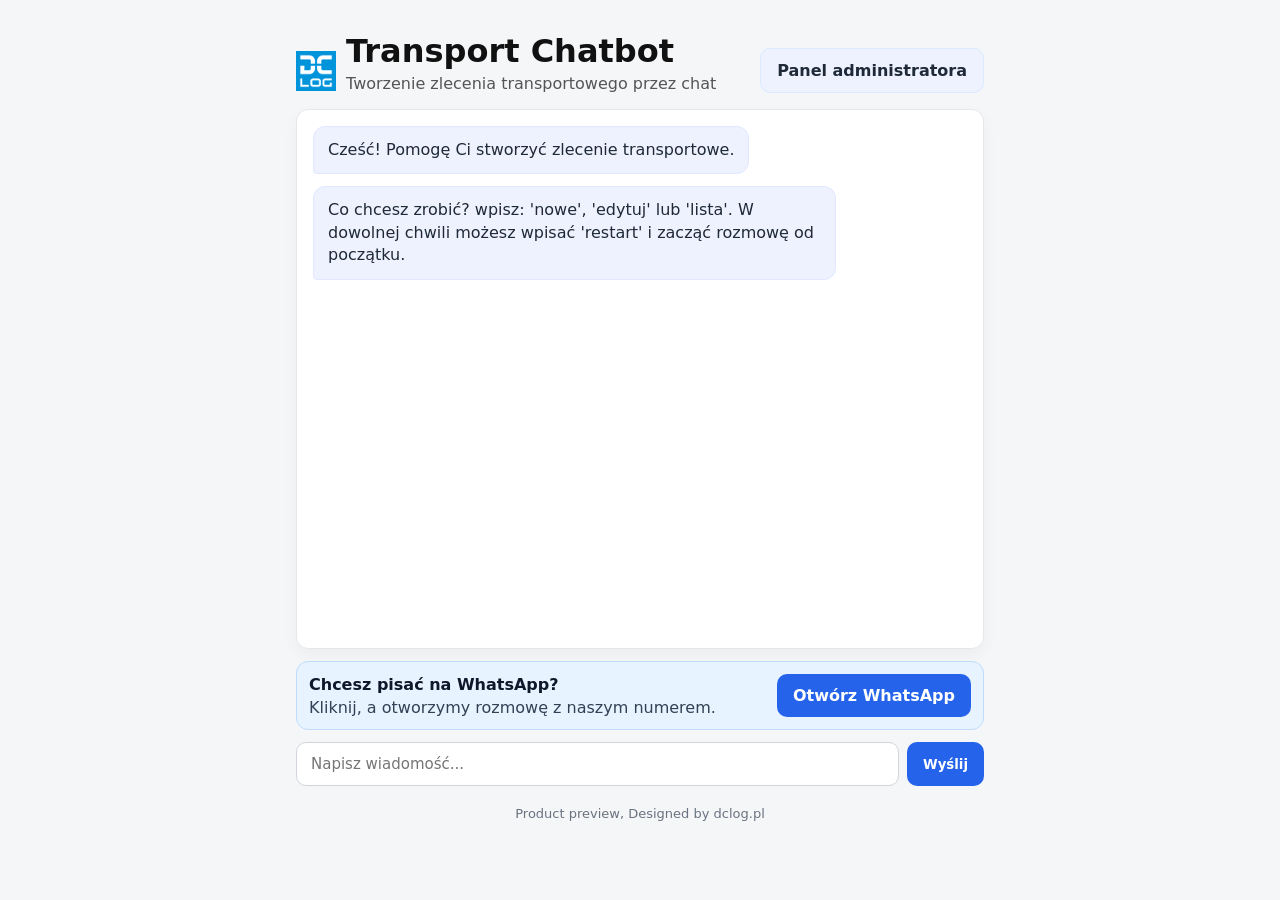
==== server/static/index.html @ 0f921d93 "Logo DCLOG i stopka" ====
<!DOCTYPE html>
<html lang="pl">
  <head>
    <meta charset="UTF-8" />
    <meta name="viewport" content="width=device-width, initial-scale=1.0" />
    <title>Transport Chatbot</title>
    <link rel="stylesheet" href="styles.css" />
  </head>
  <body>
    <div class="app">
      <header class="header">
        <div class="brand">
          <img src="dclog-logo.png" alt="DCLOG logo" />
          <div>
            <h1>Transport Chatbot</h1>
            <p>Tworzenie zlecenia transportowego przez chat</p>
          </div>
        </div>
        <div class="header-actions">
          <a class="button secondary" href="/admin">Panel administratora</a>
        </div>
      </header>
      <main>
        <div id="messages" class="messages"></div>
        <div class="whatsapp-cta">
          <div>
            <div class="cta-title">Chcesz pisać na WhatsApp?</div>
            <div class="cta-desc">Kliknij, a otworzymy rozmowę z naszym numerem.</div>
          </div>
          <a
            class="button whatsapp-btn"
            href="https://wa.me/15551585516"
            data-wa-mobile="whatsapp://send?phone=15551585516"
          >
            Otwórz WhatsApp
          </a>
        </div>
        <form id="chat-form">
          <input
            id="message-input"
            name="message"
            type="text"
            placeholder="Napisz wiadomość..."
            autocomplete="off"
            required
          />
          <button type="submit">Wyślij</button>
        </form>
      </main>
      <div class="footer">Product preview, Designed by dclog.pl</div>
    </div>
    <script src="app.js"></script>
  </body>
</html>
---- server/static/styles.css ----
* {
  box-sizing: border-box;
  font-family: "Inter", system-ui, -apple-system, sans-serif;
}

body {
  margin: 0;
  background: #f4f6f8;
  color: #111;
}

.app {
  max-width: 720px;
  margin: 32px auto;
  padding: 0 16px;
}

.header {
  display: flex;
  align-items: center;
  justify-content: space-between;
  gap: 12px;
  flex-wrap: wrap;
}

.brand {
  display: flex;
  align-items: center;
  gap: 10px;
}

.brand img {
  height: 40px;
  width: 40px;
  object-fit: contain;
}

header h1 {
  margin: 0 0 4px;
}

.header p {
  margin: 0 0 16px;
  color: #555;
}

.messages {
  background: #fff;
  border: 1px solid #e5e7eb;
  border-radius: 12px;
  padding: 16px;
  height: 60vh;
  overflow-y: auto;
  display: flex;
  flex-direction: column;
  gap: 12px;
  box-shadow: 0 6px 16px rgba(0, 0, 0, 0.04);
}

.bubble {
  padding: 12px 14px;
  border-radius: 12px;
  max-width: 80%;
  line-height: 1.4;
  white-space: pre-wrap;
}

.bubble.user {
  align-self: flex-end;
  background: #2563eb;
  color: #fff;
  border-bottom-right-radius: 4px;
}

.bubble.bot {
  align-self: flex-start;
  background: #eef2ff;
  color: #1f2937;
  border-bottom-left-radius: 4px;
  border: 1px solid #e0e7ff;
}

form {
  margin-top: 12px;
  display: flex;
  gap: 8px;
}

input[type="text"] {
  flex: 1;
  padding: 12px 14px;
  border-radius: 10px;
  border: 1px solid #d1d5db;
  font-size: 15px;
  outline: none;
}

input[type="text"]:focus {
  border-color: #2563eb;
  box-shadow: 0 0 0 2px rgba(37, 99, 235, 0.15);
}

a.button,
button {
  background: #2563eb;
  color: #fff;
  border: none;
  border-radius: 10px;
  padding: 12px 16px;
  font-weight: 600;
  cursor: pointer;
}

a.button {
  text-decoration: none;
  display: inline-flex;
  align-items: center;
  justify-content: center;
}

.button.secondary {
  background: #eef2ff;
  color: #1f2937;
  border: 1px solid #dbeafe;
}

button:disabled,
.button:disabled {
  opacity: 0.6;
  cursor: not-allowed;
}

.panel {
  background: #fff;
  border: 1px solid #e5e7eb;
  border-radius: 12px;
  padding: 16px;
  box-shadow: 0 6px 16px rgba(0, 0, 0, 0.04);
}

.panel h2 {
  margin: 0 0 8px;
}

.panel .muted {
  color: #6b7280;
}

.orders-list {
  display: flex;
  flex-direction: column;
  gap: 12px;
}

.order-card {
  border: 1px solid #e5e7eb;
  border-radius: 12px;
  padding: 12px;
  background: #f9fafb;
}

.order-header {
  display: flex;
  justify-content: space-between;
  gap: 8px;
  align-items: center;
  flex-wrap: wrap;
}

.badge {
  display: inline-block;
  padding: 4px 8px;
  border-radius: 999px;
  background: #eef2ff;
  color: #1f2937;
  border: 1px solid #dbeafe;
  font-size: 12px;
}

.badge.success {
  background: #ecfdf3;
  color: #166534;
  border-color: #bbf7d0;
}

.badge.danger {
  background: #fef2f2;
  color: #b91c1c;
  border-color: #fecaca;
}

.badge.warning {
  background: #fffbeb;
  color: #92400e;
  border-color: #fef3c7;
}

.order-route {
  margin: 4px 0;
  color: #111;
  font-weight: 600;
}

.order-meta {
  display: flex;
  gap: 12px;
  flex-wrap: wrap;
  color: #4b5563;
  font-size: 14px;
}

.order-details {
  margin-top: 8px;
}

.order-details ul {
  padding-left: 18px;
  margin: 6px 0 0;
  color: #374151;
}

.offer-form {
  margin-top: 12px;
  display: flex;
  flex-direction: column;
  gap: 8px;
}

.offer-grid {
  display: grid;
  grid-template-columns: repeat(auto-fit, minmax(180px, 1fr));
  gap: 10px;
}

.offer-grid label {
  display: flex;
  flex-direction: column;
  gap: 4px;
  font-size: 14px;
  color: #374151;
}

.offer-grid input {
  padding: 10px 12px;
  border-radius: 10px;
  border: 1px solid #d1d5db;
  font-size: 14px;
}

.offer-actions {
  display: flex;
  gap: 12px;
  align-items: center;
}

.empty {
  padding: 12px;
  color: #6b7280;
}

.hidden {
  display: none;
}

.offer-box {
  margin-top: 10px;
  padding: 12px;
  border-radius: 10px;
  background: #fff;
  border: 1px solid #e5e7eb;
}

.offer-details {
  margin: 8px 0 0;
  padding-left: 18px;
  color: #374151;
}

.share-row {
  display: flex;
  gap: 8px;
  align-items: center;
  margin-top: 8px;
}

.share-row input {
  flex: 1;
  background: #f9fafb;
  border: 1px solid #d1d5db;
  border-radius: 10px;
  padding: 10px 12px;
}

.footer {
  margin-top: 20px;
  text-align: center;
  color: #6b7280;
  font-size: 13px;
}

.whatsapp-cta {
  margin: 12px 0;
  padding: 12px;
  border-radius: 12px;
  background: #e7f3ff;
  border: 1px solid #bfdbfe;
  display: flex;
  justify-content: space-between;
  align-items: center;
  gap: 12px;
  flex-wrap: wrap;
}

.whatsapp-cta .cta-title {
  font-weight: 700;
  color: #0f172a;
}

.whatsapp-cta .cta-desc {
  color: #334155;
  margin-top: 4px;
}

.whatsapp-btn {
  background: #25d366;
  color: #0b1720;
  border: 1px solid #22c35e;
}

.modal {
  position: fixed;
  inset: 0;
  background: rgba(0, 0, 0, 0.35);
  display: flex;
  align-items: center;
  justify-content: center;
  padding: 16px;
  z-index: 1000;
}

.modal .modal-content {
  background: #fff;
  border-radius: 12px;
  padding: 16px;
  width: min(420px, 100%);
  box-shadow: 0 10px 30px rgba(0, 0, 0, 0.16);
}

.modal h3 {
  margin: 0 0 6px;
}

.modal p {
  margin: 0 0 12px;
  color: #4b5563;
}

.modal input[type="password"] {
  width: 100%;
  padding: 12px 14px;
  border-radius: 10px;
  border: 1px solid #d1d5db;
  font-size: 15px;
}

.modal-actions {
  margin-top: 12px;
  display: flex;
  gap: 10px;
  justify-content: flex-end;
}

.modal-error {
  margin-top: 8px;
  color: #b91c1c;
  font-size: 14px;
  min-height: 18px;
}

body.modal-open {
  overflow: hidden;
}

@media (max-width: 640px) {
  .whatsapp-cta {
    flex-direction: column;
    align-items: flex-start;
  }
  .whatsapp-btn {
    width: 100%;
    justify-content: center;
  }
}
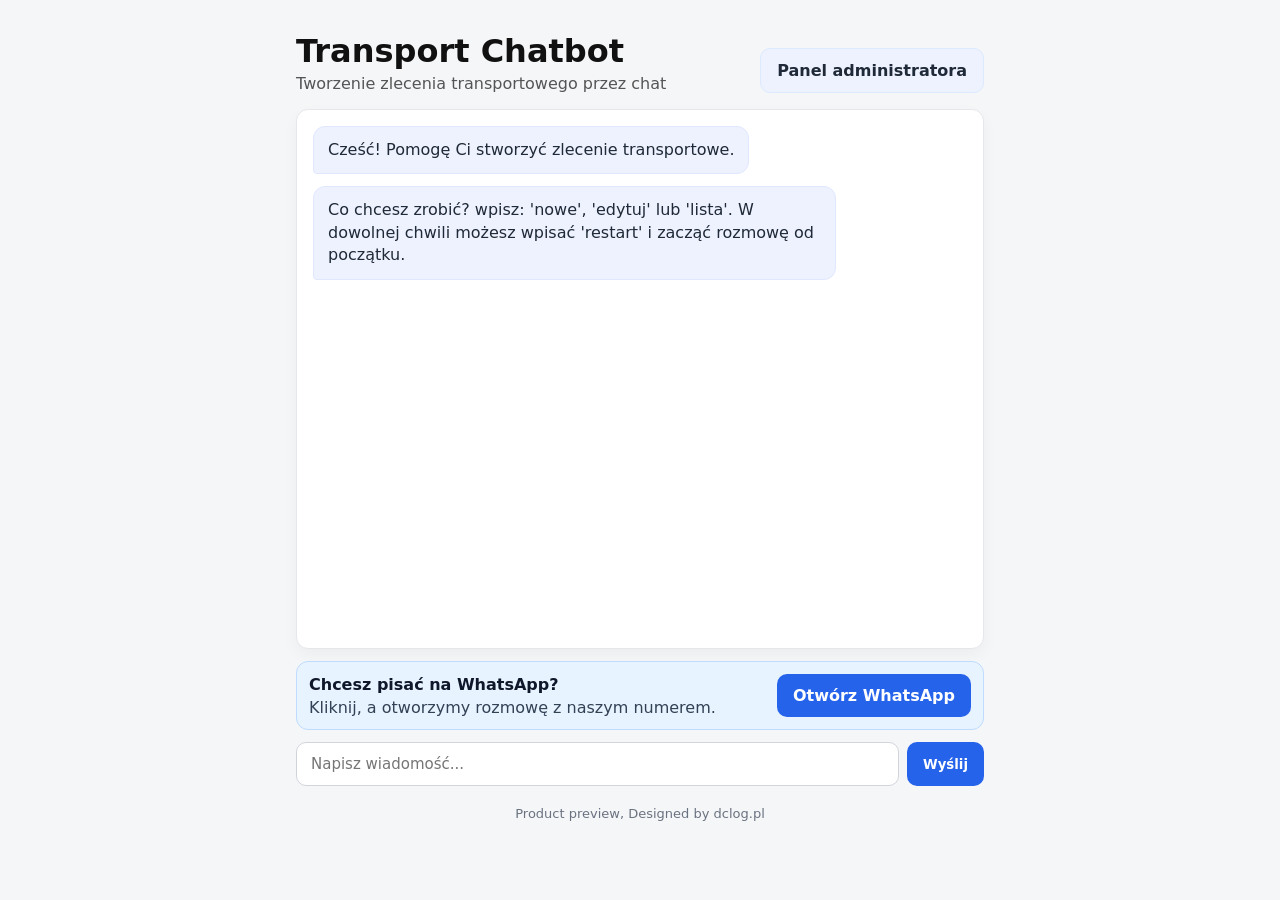
==== commit dab2d30c: "Ukryj okno logowania admina po haśle i usuń logo DCLOG Klasa .modal nadpisywała .hidden (ta sama spe" ====
--- a/server/static/index.html
+++ b/server/static/index.html
@@ -9,12 +9,9 @@
   <body>
     <div class="app">
       <header class="header">
-        <div class="brand">
-          <img src="dclog-logo.png" alt="DCLOG logo" />
-          <div>
-            <h1>Transport Chatbot</h1>
-            <p>Tworzenie zlecenia transportowego przez chat</p>
-          </div>
+        <div>
+          <h1>Transport Chatbot</h1>
+          <p>Tworzenie zlecenia transportowego przez chat</p>
         </div>
         <div class="header-actions">
           <a class="button secondary" href="/admin">Panel administratora</a>
--- a/server/static/styles.css
+++ b/server/static/styles.css
@@ -27,12 +27,6 @@
   display: flex;
   align-items: center;
   gap: 10px;
-}
-
-.brand img {
-  height: 40px;
-  width: 40px;
-  object-fit: contain;
 }
 
 header h1 {
@@ -336,6 +330,10 @@
   justify-content: center;
   padding: 16px;
   z-index: 1000;
+}
+
+.modal.hidden {
+  display: none;
 }
 
 .modal .modal-content {
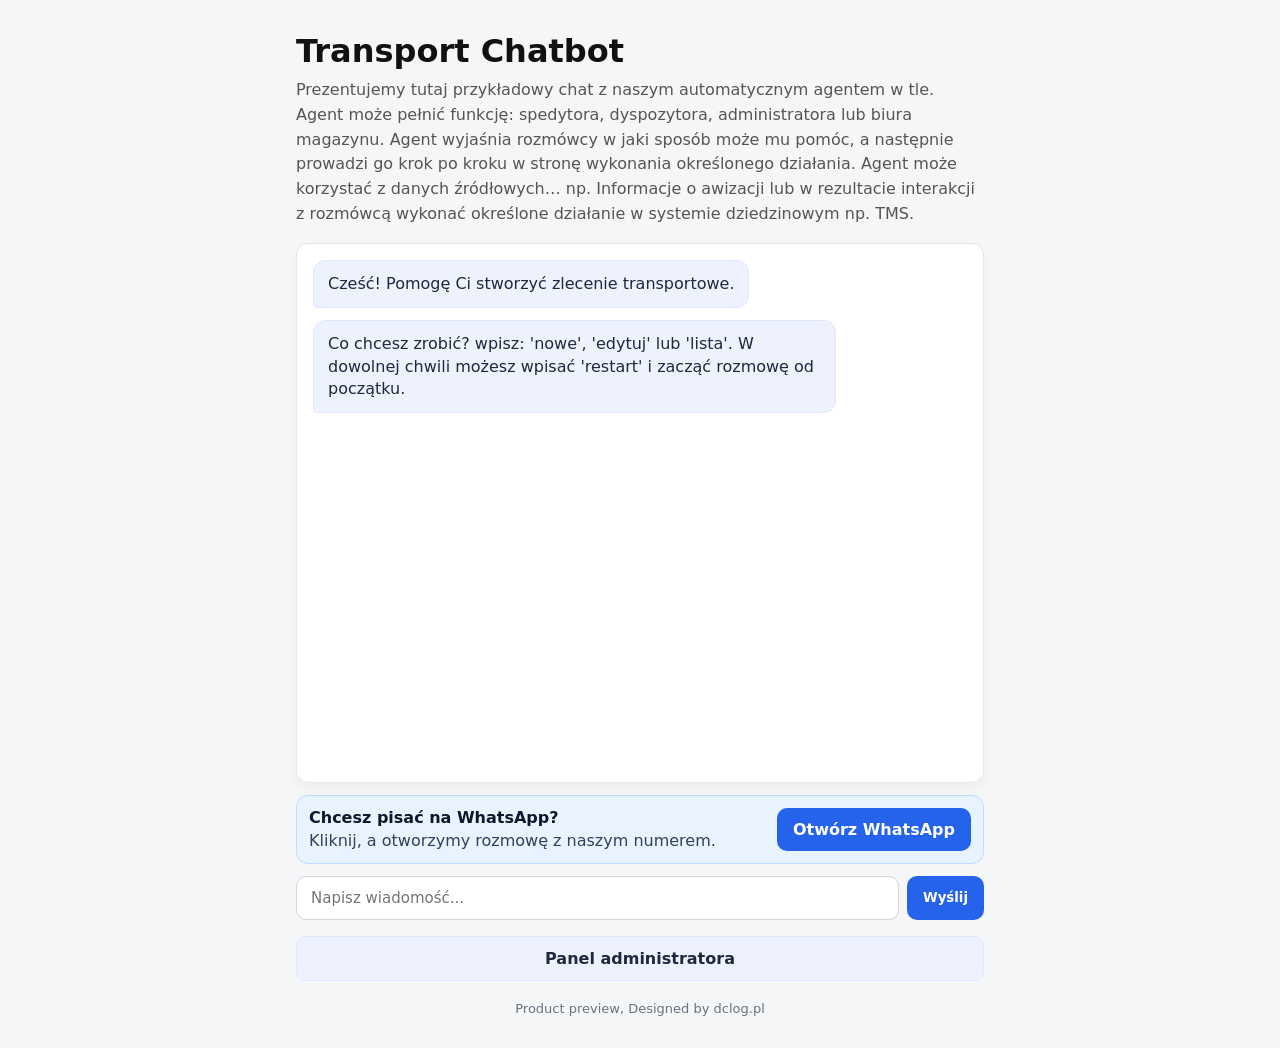
==== commit d82bfa7e: "Zmień opis czatu i przenieś panel admina pod formularz Podtytuł na stronie głównej opisuje przykłado" ====
--- a/server/static/index.html
+++ b/server/static/index.html
@@ -4,17 +4,21 @@
     <meta charset="UTF-8" />
     <meta name="viewport" content="width=device-width, initial-scale=1.0" />
     <title>Transport Chatbot</title>
-    <link rel="stylesheet" href="styles.css" />
+    <link rel="stylesheet" href="styles.css?v=20260818d" />
   </head>
   <body>
     <div class="app">
       <header class="header">
         <div>
           <h1>Transport Chatbot</h1>
-          <p>Tworzenie zlecenia transportowego przez chat</p>
-        </div>
-        <div class="header-actions">
-          <a class="button secondary" href="/admin">Panel administratora</a>
+          <p class="subtitle">
+            Prezentujemy tutaj przykładowy chat z naszym automatycznym agentem w tle.
+            Agent może pełnić funkcję: spedytora, dyspozytora, administratora lub biura magazynu.
+            Agent wyjaśnia rozmówcy w jaki sposób może mu pomóc, a następnie prowadzi go krok po kroku
+            w stronę wykonania określonego działania. Agent może korzystać z danych źródłowych…
+            np. Informacje o awizacji lub w rezultacie interakcji z rozmówcą wykonać określone działanie
+            w systemie dziedzinowym np. TMS.
+          </p>
         </div>
       </header>
       <main>
@@ -43,6 +47,9 @@
           />
           <button type="submit">Wyślij</button>
         </form>
+        <div class="admin-link-row">
+          <a class="button secondary" href="/admin">Panel administratora</a>
+        </div>
       </main>
       <div class="footer">Product preview, Designed by dclog.pl</div>
     </div>
--- a/server/static/styles.css
+++ b/server/static/styles.css
@@ -17,7 +17,7 @@
 
 .header {
   display: flex;
-  align-items: center;
+  align-items: flex-start;
   justify-content: space-between;
   gap: 12px;
   flex-wrap: wrap;
@@ -30,12 +30,14 @@
 }
 
 header h1 {
-  margin: 0 0 4px;
-}
-
-.header p {
+  margin: 0 0 8px;
+}
+
+.header p,
+.header .subtitle {
   margin: 0 0 16px;
   color: #555;
+  line-height: 1.55;
 }
 
 .messages {
@@ -290,6 +292,15 @@
   text-align: center;
   color: #6b7280;
   font-size: 13px;
+}
+
+.admin-link-row {
+  margin-top: 16px;
+  display: flex;
+}
+
+.admin-link-row .button {
+  width: 100%;
 }
 
 .whatsapp-cta {
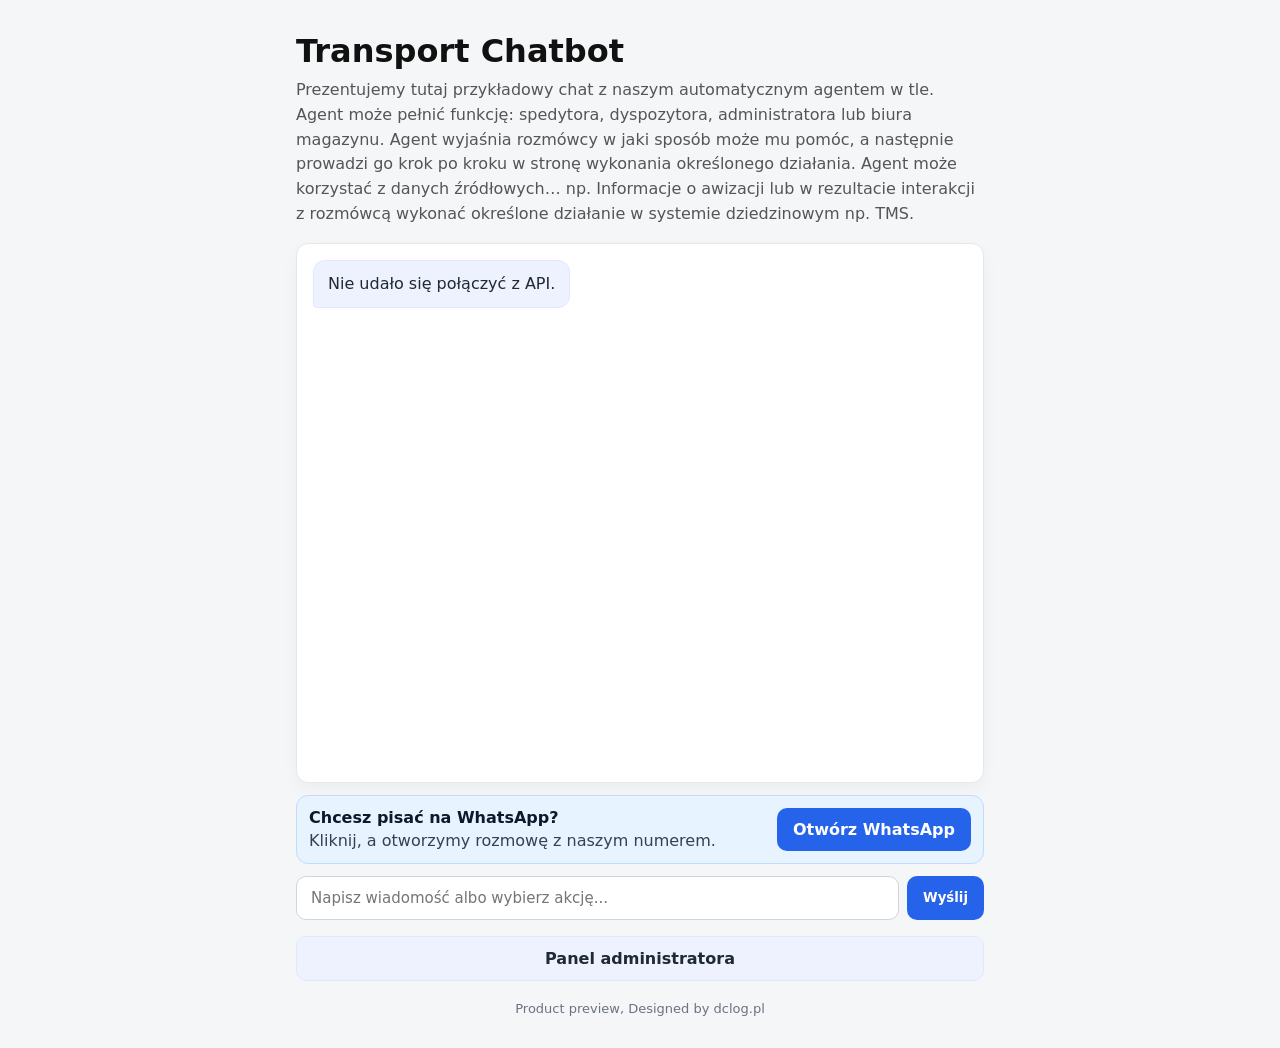
==== commit 30121dcd: "Powitanie agenta, przyciski akcji i lista zleceń bez ręcznego ID Chat zaczyna od wyjaśnienia roli ag" ====
--- a/server/static/index.html
+++ b/server/static/index.html
@@ -4,7 +4,7 @@
     <meta charset="UTF-8" />
     <meta name="viewport" content="width=device-width, initial-scale=1.0" />
     <title>Transport Chatbot</title>
-    <link rel="stylesheet" href="styles.css?v=20260818d" />
+    <link rel="stylesheet" href="styles.css?v=20260819a" />
   </head>
   <body>
     <div class="app">
@@ -41,7 +41,7 @@
             id="message-input"
             name="message"
             type="text"
-            placeholder="Napisz wiadomość..."
+            placeholder="Napisz wiadomość albo wybierz akcję..."
             autocomplete="off"
             required
           />
@@ -53,6 +53,6 @@
       </main>
       <div class="footer">Product preview, Designed by dclog.pl</div>
     </div>
-    <script src="app.js"></script>
+    <script src="app.js?v=20260819a"></script>
   </body>
 </html>
--- a/server/static/styles.css
+++ b/server/static/styles.css
@@ -74,6 +74,28 @@
   color: #1f2937;
   border-bottom-left-radius: 4px;
   border: 1px solid #e0e7ff;
+}
+
+.chat-actions {
+  display: flex;
+  flex-wrap: wrap;
+  gap: 8px;
+  align-self: flex-start;
+  max-width: 100%;
+}
+
+.chat-action {
+  background: #fff;
+  color: #1f2937;
+  border: 1px solid #c7d2fe;
+  border-radius: 999px;
+  padding: 8px 12px;
+  font-weight: 600;
+  font-size: 13px;
+}
+
+.chat-action:hover {
+  background: #eef2ff;
 }
 
 form {
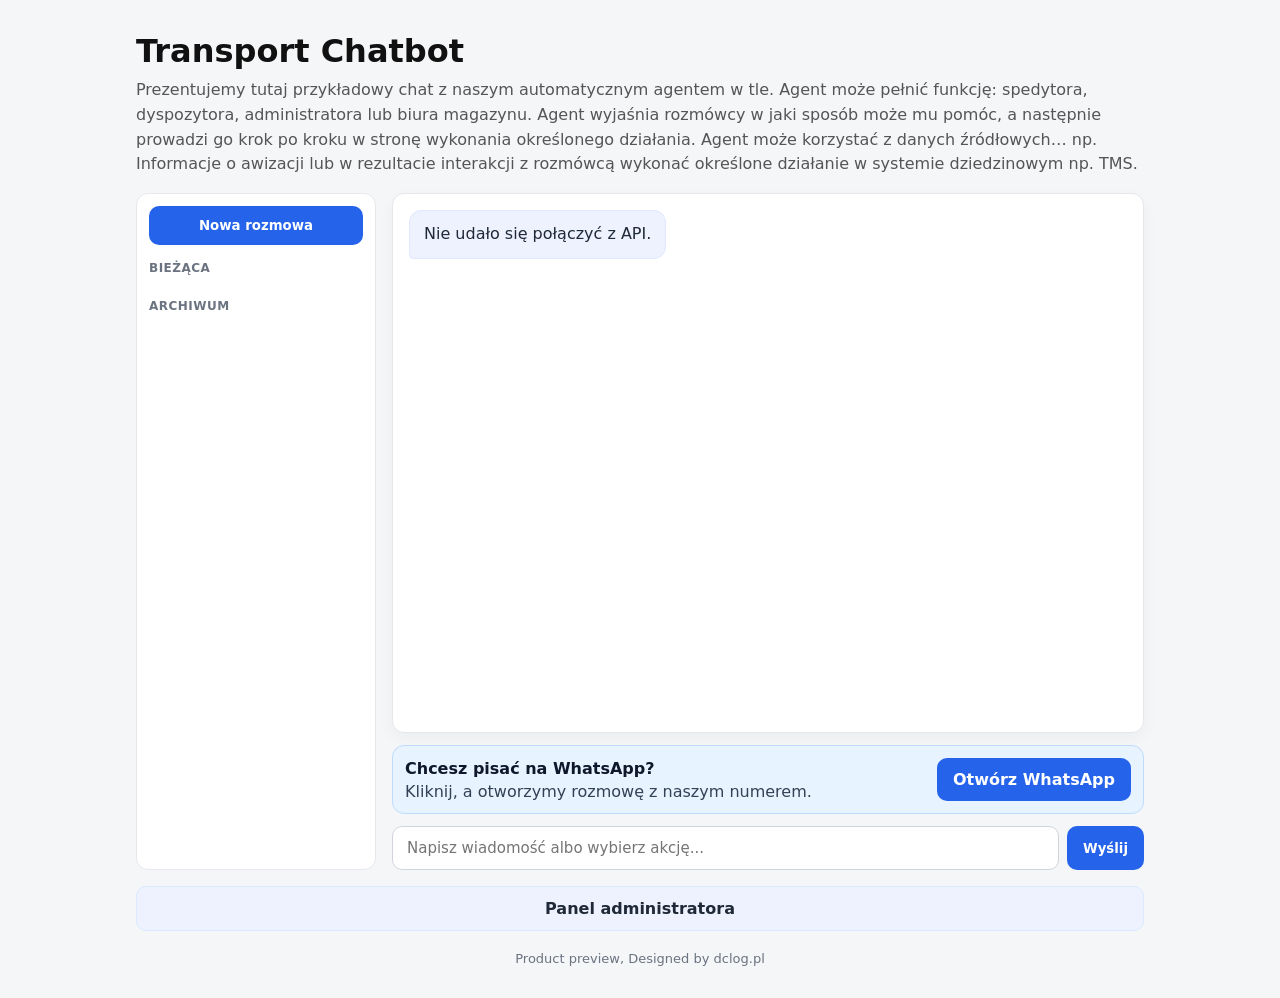
==== commit 161aedb5: "Dodaj wątki czatu: zapis historii, nowa rozmowa i archiwum Każda wiadomość zapisuje się po stronie s" ====
--- a/server/static/index.html
+++ b/server/static/index.html
@@ -4,7 +4,7 @@
     <meta charset="UTF-8" />
     <meta name="viewport" content="width=device-width, initial-scale=1.0" />
     <title>Transport Chatbot</title>
-    <link rel="stylesheet" href="styles.css?v=20260819a" />
+    <link rel="stylesheet" href="styles.css?v=20260819b" />
   </head>
   <body>
     <div class="app">
@@ -22,37 +22,48 @@
         </div>
       </header>
       <main>
-        <div id="messages" class="messages"></div>
-        <div class="whatsapp-cta">
-          <div>
-            <div class="cta-title">Chcesz pisać na WhatsApp?</div>
-            <div class="cta-desc">Kliknij, a otworzymy rozmowę z naszym numerem.</div>
+        <div class="chat-shell">
+          <aside class="thread-pane">
+            <button id="new-chat-btn" type="button">Nowa rozmowa</button>
+            <div class="thread-section-title">Bieżąca</div>
+            <div id="thread-list-active" class="thread-list"></div>
+            <div class="thread-section-title">Archiwum</div>
+            <div id="thread-list-archive" class="thread-list"></div>
+          </aside>
+          <div class="chat-pane">
+            <div id="messages" class="messages"></div>
+            <div class="whatsapp-cta">
+              <div>
+                <div class="cta-title">Chcesz pisać na WhatsApp?</div>
+                <div class="cta-desc">Kliknij, a otworzymy rozmowę z naszym numerem.</div>
+              </div>
+              <a
+                class="button whatsapp-btn"
+                href="https://wa.me/15551585516"
+                data-wa-mobile="whatsapp://send?phone=15551585516"
+              >
+                Otwórz WhatsApp
+              </a>
+            </div>
+            <form id="chat-form">
+              <input
+                id="message-input"
+                name="message"
+                type="text"
+                placeholder="Napisz wiadomość albo wybierz akcję..."
+                autocomplete="off"
+                required
+              />
+              <button type="submit">Wyślij</button>
+            </form>
           </div>
-          <a
-            class="button whatsapp-btn"
-            href="https://wa.me/15551585516"
-            data-wa-mobile="whatsapp://send?phone=15551585516"
-          >
-            Otwórz WhatsApp
-          </a>
         </div>
-        <form id="chat-form">
-          <input
-            id="message-input"
-            name="message"
-            type="text"
-            placeholder="Napisz wiadomość albo wybierz akcję..."
-            autocomplete="off"
-            required
-          />
-          <button type="submit">Wyślij</button>
-        </form>
         <div class="admin-link-row">
           <a class="button secondary" href="/admin">Panel administratora</a>
         </div>
       </main>
       <div class="footer">Product preview, Designed by dclog.pl</div>
     </div>
-    <script src="app.js?v=20260819a"></script>
+    <script src="app.js?v=20260819b"></script>
   </body>
 </html>
--- a/server/static/styles.css
+++ b/server/static/styles.css
@@ -10,7 +10,7 @@
 }
 
 .app {
-  max-width: 720px;
+  max-width: 1040px;
   margin: 32px auto;
   padding: 0 16px;
 }
@@ -51,6 +51,89 @@
   flex-direction: column;
   gap: 12px;
   box-shadow: 0 6px 16px rgba(0, 0, 0, 0.04);
+}
+
+.chat-shell {
+  display: grid;
+  grid-template-columns: 240px 1fr;
+  gap: 16px;
+  align-items: stretch;
+}
+
+.thread-pane {
+  background: #fff;
+  border: 1px solid #e5e7eb;
+  border-radius: 12px;
+  padding: 12px;
+  display: flex;
+  flex-direction: column;
+  gap: 8px;
+  min-height: 60vh;
+}
+
+#new-chat-btn {
+  width: 100%;
+}
+
+.thread-section-title {
+  margin-top: 8px;
+  font-size: 12px;
+  font-weight: 700;
+  color: #6b7280;
+  text-transform: uppercase;
+  letter-spacing: 0.04em;
+}
+
+.thread-list {
+  display: flex;
+  flex-direction: column;
+  gap: 6px;
+}
+
+.thread-item {
+  text-align: left;
+  background: #f8fafc;
+  color: #111;
+  border: 1px solid #e5e7eb;
+  border-radius: 10px;
+  padding: 8px 10px;
+  font-weight: 600;
+  font-size: 13px;
+}
+
+.thread-item.active {
+  background: #eef2ff;
+  border-color: #c7d2fe;
+}
+
+.thread-item .thread-preview {
+  display: block;
+  margin-top: 4px;
+  color: #6b7280;
+  font-weight: 400;
+  font-size: 12px;
+  white-space: nowrap;
+  overflow: hidden;
+  text-overflow: ellipsis;
+}
+
+.thread-empty {
+  color: #9ca3af;
+  font-size: 13px;
+  padding: 4px 2px;
+}
+
+.bubble.typing {
+  color: #6b7280;
+}
+
+@media (max-width: 800px) {
+  .chat-shell {
+    grid-template-columns: 1fr;
+  }
+  .thread-pane {
+    min-height: 0;
+  }
 }
 
 .bubble {
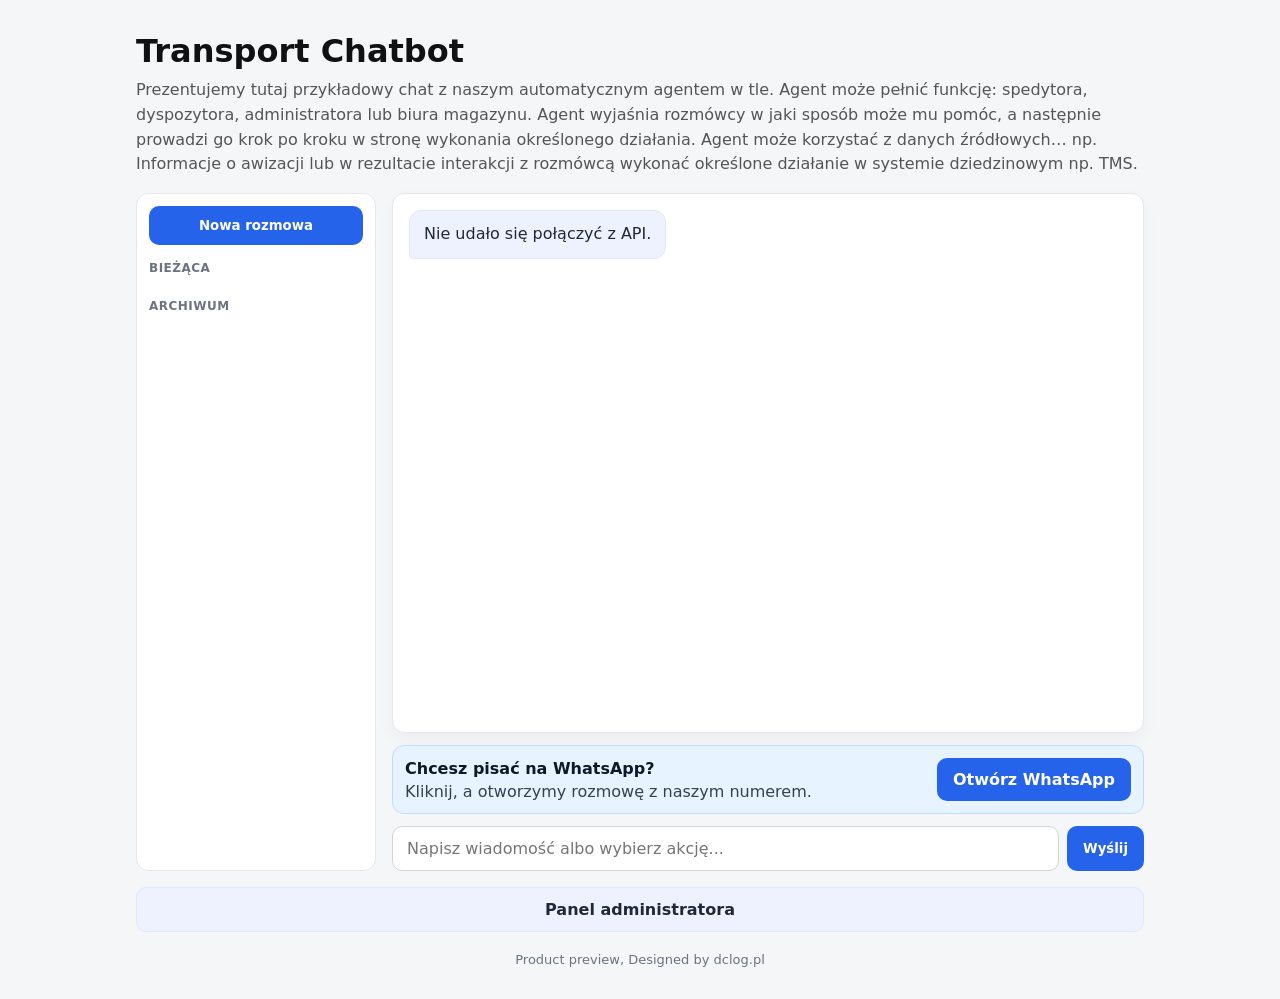
==== commit fc946fdc: "Dopasuj interfejs do szerokości ekranu iPhone Zablokuj poziomy overflow, zawijaj długie przyciski i " ====
--- a/server/static/index.html
+++ b/server/static/index.html
@@ -2,9 +2,9 @@
 <html lang="pl">
   <head>
     <meta charset="UTF-8" />
-    <meta name="viewport" content="width=device-width, initial-scale=1.0" />
+    <meta name="viewport" content="width=device-width, initial-scale=1, viewport-fit=cover" />
     <title>Transport Chatbot</title>
-    <link rel="stylesheet" href="styles.css?v=20260819b" />
+    <link rel="stylesheet" href="styles.css?v=20260819f" />
   </head>
   <body>
     <div class="app">
@@ -64,6 +64,6 @@
       </main>
       <div class="footer">Product preview, Designed by dclog.pl</div>
     </div>
-    <script src="app.js?v=20260819b"></script>
+    <script src="app.js?v=20260819f"></script>
   </body>
 </html>
--- a/server/static/styles.css
+++ b/server/static/styles.css
@@ -3,16 +3,40 @@
   font-family: "Inter", system-ui, -apple-system, sans-serif;
 }
 
+html {
+  -webkit-text-size-adjust: 100%;
+  text-size-adjust: 100%;
+}
+
+html,
 body {
   margin: 0;
+  width: 100%;
+  max-width: 100%;
+  overflow-x: hidden;
+}
+
+body {
   background: #f4f6f8;
   color: #111;
 }
 
+img,
+svg,
+video,
+canvas {
+  max-width: 100%;
+  height: auto;
+}
+
 .app {
+  width: 100%;
   max-width: 1040px;
   margin: 32px auto;
   padding: 0 16px;
+  padding-left: max(16px, env(safe-area-inset-left));
+  padding-right: max(16px, env(safe-area-inset-right));
+  overflow-x: hidden;
 }
 
 .header {
@@ -21,6 +45,13 @@
   justify-content: space-between;
   gap: 12px;
   flex-wrap: wrap;
+}
+
+.header-actions {
+  display: flex;
+  flex-wrap: wrap;
+  gap: 8px;
+  align-items: center;
 }
 
 .brand {
@@ -38,6 +69,7 @@
   margin: 0 0 16px;
   color: #555;
   line-height: 1.55;
+  overflow-wrap: anywhere;
 }
 
 .messages {
@@ -46,18 +78,26 @@
   border-radius: 12px;
   padding: 16px;
   height: 60vh;
+  overflow-x: hidden;
   overflow-y: auto;
   display: flex;
   flex-direction: column;
   gap: 12px;
   box-shadow: 0 6px 16px rgba(0, 0, 0, 0.04);
+  min-width: 0;
 }
 
 .chat-shell {
   display: grid;
-  grid-template-columns: 240px 1fr;
+  grid-template-columns: 240px minmax(0, 1fr);
   gap: 16px;
   align-items: stretch;
+  min-width: 0;
+}
+
+.chat-pane {
+  min-width: 0;
+  max-width: 100%;
 }
 
 .thread-pane {
@@ -69,6 +109,8 @@
   flex-direction: column;
   gap: 8px;
   min-height: 60vh;
+  min-width: 0;
+  max-width: 100%;
 }
 
 #new-chat-btn {
@@ -129,19 +171,23 @@
 
 @media (max-width: 800px) {
   .chat-shell {
-    grid-template-columns: 1fr;
+    grid-template-columns: minmax(0, 1fr);
   }
   .thread-pane {
     min-height: 0;
+    max-height: 30vh;
+    overflow-y: auto;
   }
 }
 
 .bubble {
   padding: 12px 14px;
   border-radius: 12px;
-  max-width: 80%;
+  max-width: min(80%, 100%);
   line-height: 1.4;
   white-space: pre-wrap;
+  overflow-wrap: anywhere;
+  word-break: break-word;
 }
 
 .bubble.user {
@@ -175,6 +221,10 @@
   padding: 8px 12px;
   font-weight: 600;
   font-size: 13px;
+  white-space: normal;
+  text-align: center;
+  max-width: 100%;
+  line-height: 1.3;
 }
 
 .chat-action:hover {
@@ -185,18 +235,25 @@
   margin-top: 12px;
   display: flex;
   gap: 8px;
-}
-
-input[type="text"] {
-  flex: 1;
+  min-width: 0;
+  max-width: 100%;
+}
+
+input[type="text"],
+input[type="password"] {
+  flex: 1 1 auto;
+  min-width: 0;
+  width: 100%;
+  max-width: 100%;
   padding: 12px 14px;
   border-radius: 10px;
   border: 1px solid #d1d5db;
-  font-size: 15px;
+  font-size: 16px;
   outline: none;
 }
 
-input[type="text"]:focus {
+input[type="text"]:focus,
+input[type="password"]:focus {
   border-color: #2563eb;
   box-shadow: 0 0 0 2px rgba(37, 99, 235, 0.15);
 }
@@ -210,6 +267,8 @@
   padding: 12px 16px;
   font-weight: 600;
   cursor: pointer;
+  max-width: 100%;
+  white-space: normal;
 }
 
 a.button {
@@ -329,7 +388,7 @@
 
 .offer-grid {
   display: grid;
-  grid-template-columns: repeat(auto-fit, minmax(180px, 1fr));
+  grid-template-columns: repeat(auto-fit, minmax(min(180px, 100%), 1fr));
   gap: 10px;
 }
 
@@ -352,6 +411,7 @@
   display: flex;
   gap: 12px;
   align-items: center;
+  flex-wrap: wrap;
 }
 
 .empty {
@@ -382,10 +442,13 @@
   gap: 8px;
   align-items: center;
   margin-top: 8px;
+  flex-wrap: wrap;
+  min-width: 0;
 }
 
 .share-row input {
-  flex: 1;
+  flex: 1 1 160px;
+  min-width: 0;
   background: #f9fafb;
   border: 1px solid #d1d5db;
   border-radius: 10px;
@@ -496,12 +559,94 @@
 }
 
 @media (max-width: 640px) {
+  .app {
+    margin: 12px auto 24px;
+    padding: 0 12px;
+    padding-left: max(12px, env(safe-area-inset-left));
+    padding-right: max(12px, env(safe-area-inset-right));
+    padding-bottom: max(12px, env(safe-area-inset-bottom));
+  }
+
+  header h1 {
+    font-size: 1.35rem;
+    overflow-wrap: anywhere;
+  }
+
+  .header,
+  .header > div {
+    min-width: 0;
+    max-width: 100%;
+  }
+
+  .header-actions {
+    width: 100%;
+  }
+
+  .header-actions .button,
+  .header-actions button {
+    flex: 1 1 140px;
+  }
+
+  .header .subtitle,
+  .header p {
+    font-size: 14px;
+  }
+
+  .messages {
+    height: min(52vh, 420px);
+    padding: 12px;
+  }
+
+  .bubble {
+    max-width: 100%;
+  }
+
+  form#chat-form,
+  #chat-form {
+    flex-wrap: wrap;
+  }
+
+  form#chat-form input,
+  form#chat-form button,
+  #chat-form input,
+  #chat-form button {
+    flex: 1 1 100%;
+  }
+
   .whatsapp-cta {
     flex-direction: column;
-    align-items: flex-start;
-  }
+    align-items: stretch;
+  }
+
   .whatsapp-btn {
     width: 100%;
     justify-content: center;
   }
-}
+
+  .panel,
+  .order-card {
+    min-width: 0;
+    overflow-x: hidden;
+  }
+
+  .order-route {
+    overflow-wrap: anywhere;
+  }
+
+  .modal {
+    padding: 12px;
+    align-items: flex-end;
+  }
+
+  .modal .modal-content {
+    width: 100%;
+  }
+
+  .modal-actions {
+    flex-wrap: wrap;
+  }
+
+  .modal-actions button {
+    flex: 1 1 120px;
+  }
+}
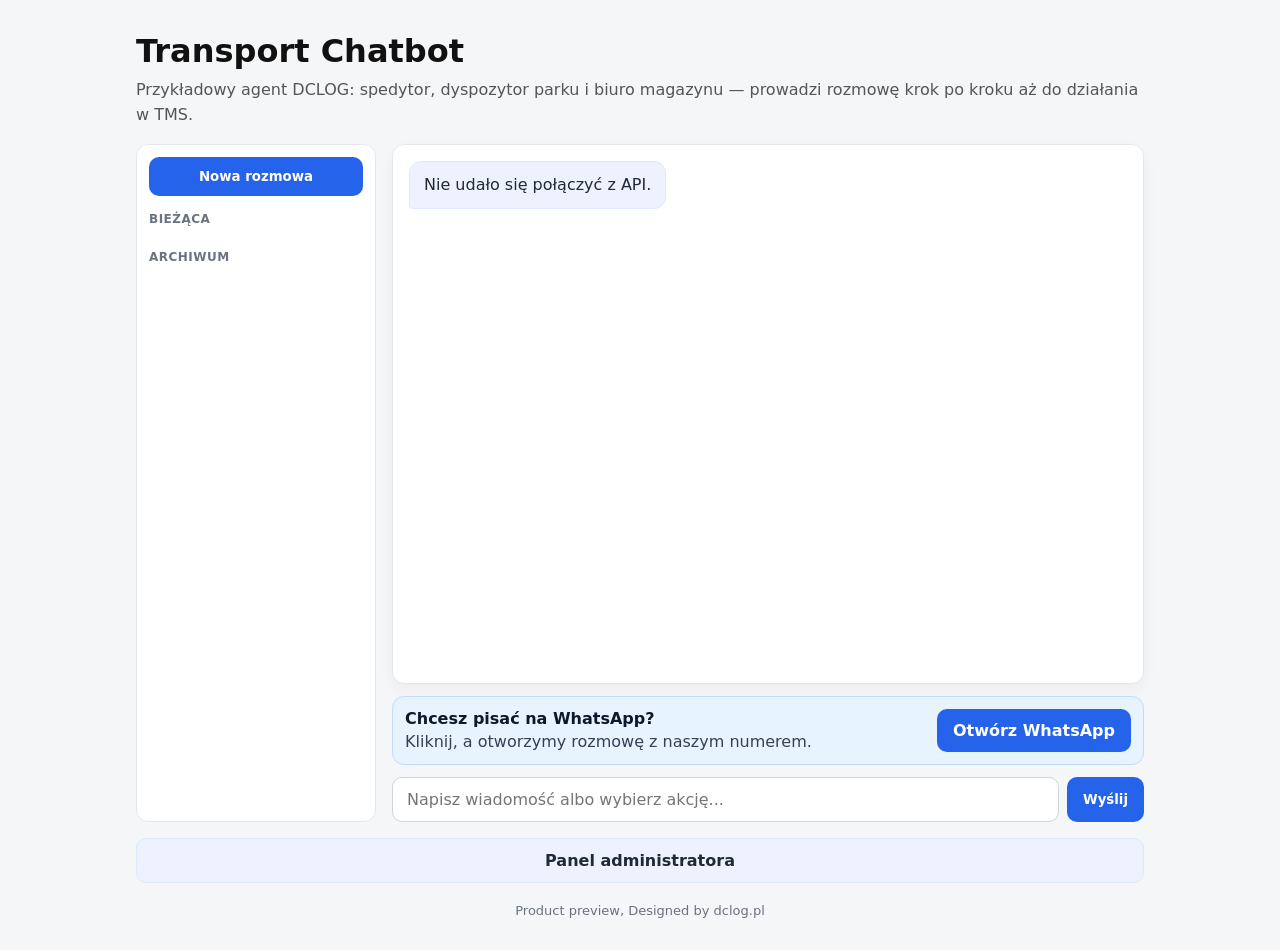
==== commit c35b22a6: "Live admin, walidacja pól i powiązanie wizyt ze zleceniami Panel admina odświeża się automatycznie (" ====
--- a/server/static/index.html
+++ b/server/static/index.html
@@ -4,7 +4,7 @@
     <meta charset="UTF-8" />
     <meta name="viewport" content="width=device-width, initial-scale=1, viewport-fit=cover" />
     <title>Transport Chatbot</title>
-    <link rel="stylesheet" href="styles.css?v=20260819f" />
+    <link rel="stylesheet" href="styles.css?v=20260830a" />
   </head>
   <body>
     <div class="app">
@@ -12,12 +12,7 @@
         <div>
           <h1>Transport Chatbot</h1>
           <p class="subtitle">
-            Prezentujemy tutaj przykładowy chat z naszym automatycznym agentem w tle.
-            Agent może pełnić funkcję: spedytora, dyspozytora, administratora lub biura magazynu.
-            Agent wyjaśnia rozmówcy w jaki sposób może mu pomóc, a następnie prowadzi go krok po kroku
-            w stronę wykonania określonego działania. Agent może korzystać z danych źródłowych…
-            np. Informacje o awizacji lub w rezultacie interakcji z rozmówcą wykonać określone działanie
-            w systemie dziedzinowym np. TMS.
+            Przykładowy agent DCLOG: spedytor, dyspozytor parku i biuro magazynu — prowadzi rozmowę krok po kroku aż do działania w TMS.
           </p>
         </div>
       </header>
@@ -64,6 +59,6 @@
       </main>
       <div class="footer">Product preview, Designed by dclog.pl</div>
     </div>
-    <script src="app.js?v=20260819f"></script>
+    <script src="app.js?v=20260830a"></script>
   </body>
 </html>
